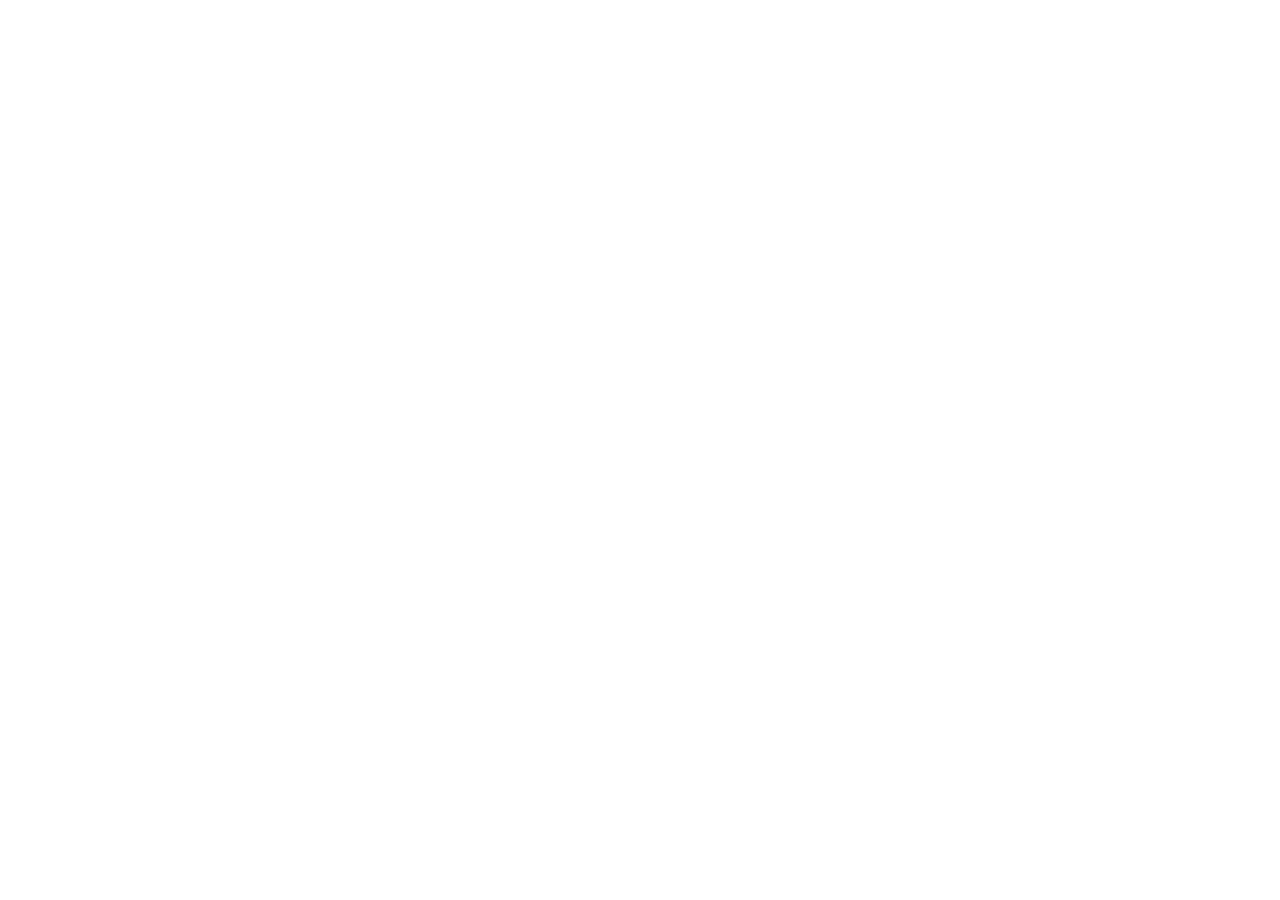
==== img/golden-retriever.html @ 0e8deea1 "nem tudom mit kene ideirni" ====
<!DOCTYPE html>
<html lang="hu">
<head>
    <meta charset="UTF-8">
    <meta name="viewport" content="width=device-width, initial-scale=1.0">
    <title>Arany retriever</title>
</head>
<body>
    
</body>
</html>
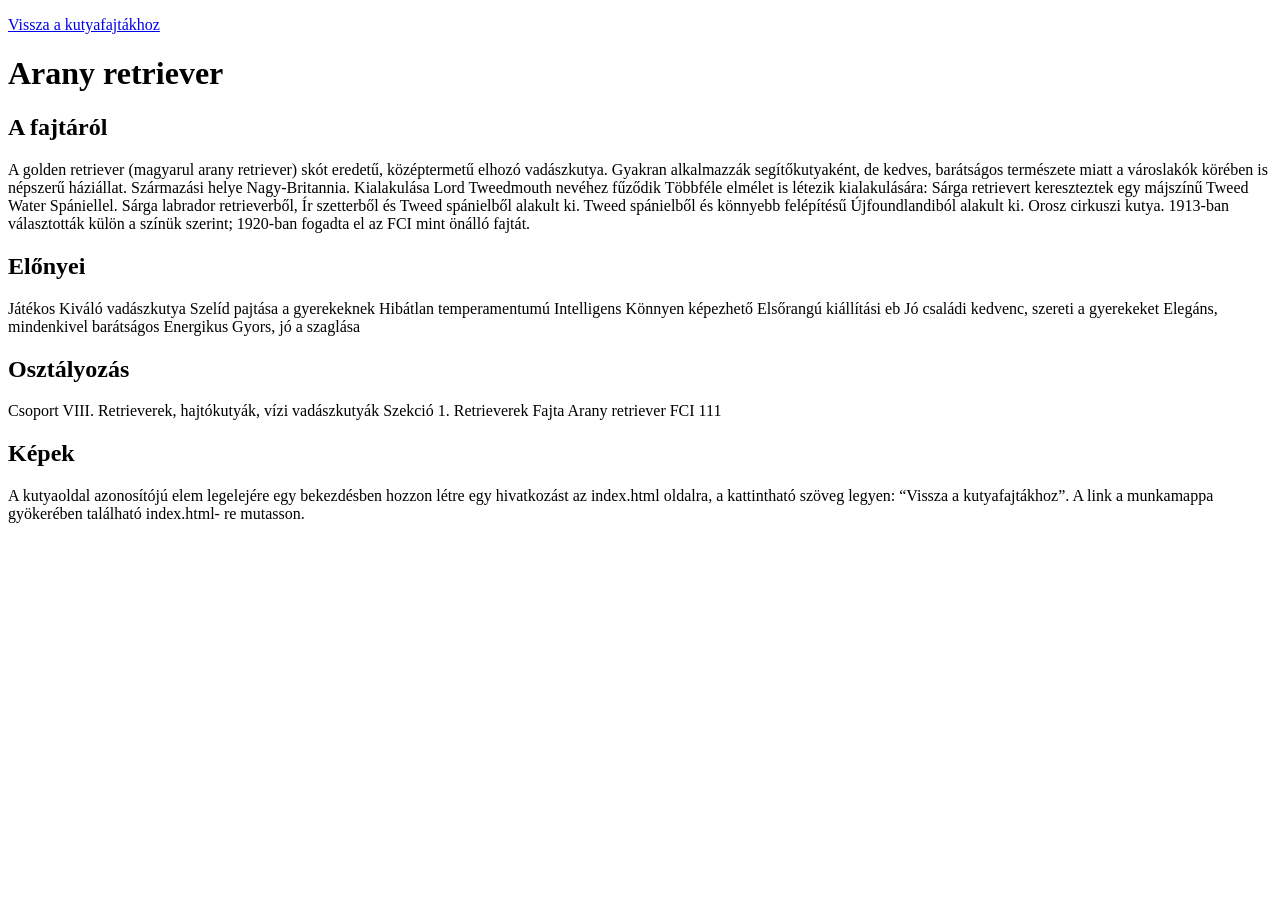
==== commit f9943266: "nem tudom mit kene ideirni" ====
--- a/img/golden-retriever.html
+++ b/img/golden-retriever.html
@@ -1,11 +1,62 @@
 <!DOCTYPE html>
 <html lang="hu">
+
 <head>
     <meta charset="UTF-8">
     <meta name="viewport" content="width=device-width, initial-scale=1.0">
-    <title>Arany retriever</title>
+    <title></title>
 </head>
+
 <body>
-    
+    <main id="kutyaoldal">
+        <p><a href="index.html">Vissza a kutyafajtákhoz</a></p>
+        <h1>Arany retriever</h1>
+       
+        <h2>A fajtáról</h2>
+
+        A golden retriever (magyarul arany retriever) skót eredetű, középtermetű elhozó vadászkutya. Gyakran alkalmazzák
+        segítőkutyaként, de kedves, barátságos természete miatt a városlakók körében is népszerű háziállat.
+
+        Származási helye Nagy-Britannia. Kialakulása Lord Tweedmouth nevéhez fűződik
+
+        Többféle elmélet is létezik kialakulására:
+
+        Sárga retrievert kereszteztek egy májszínű Tweed Water Spániellel.
+        Sárga labrador retrieverből, Ír szetterből és Tweed spánielből alakult ki.
+        Tweed spánielből és könnyebb felépítésű Újfoundlandiból alakult ki.
+        Orosz cirkuszi kutya.
+
+        1913-ban választották külön a színük szerint; 1920-ban fogadta el az FCI mint önálló fajtát.
+        <h2>Előnyei</h2>
+
+        Játékos
+        Kiváló vadászkutya
+        Szelíd pajtása a gyerekeknek
+        Hibátlan temperamentumú
+        Intelligens
+        Könnyen képezhető
+        Elsőrangú kiállítási eb
+        Jó családi kedvenc, szereti a gyerekeket
+        Elegáns, mindenkivel barátságos
+        Energikus
+        Gyors, jó a szaglása
+
+        <h2>Osztályozás</h2>
+
+       Csoport 	VIII. Retrieverek, hajtókutyák, vízi vadászkutyák
+Szekció 	1. Retrieverek
+Fajta 	Arany retriever FCI 111
+
+
+        <h2>Képek</h2>
+        
+    </main>
+
 </body>
-</html>+
+</html>
+
+A kutyaoldal azonosítójú elem legelejére egy bekezdésben hozzon létre egy
+hivatkozást az index.html oldalra, a kattintható szöveg legyen: “Vissza a
+kutyafajtákhoz”. A link a munkamappa gyökerében található index.html-
+re mutasson.
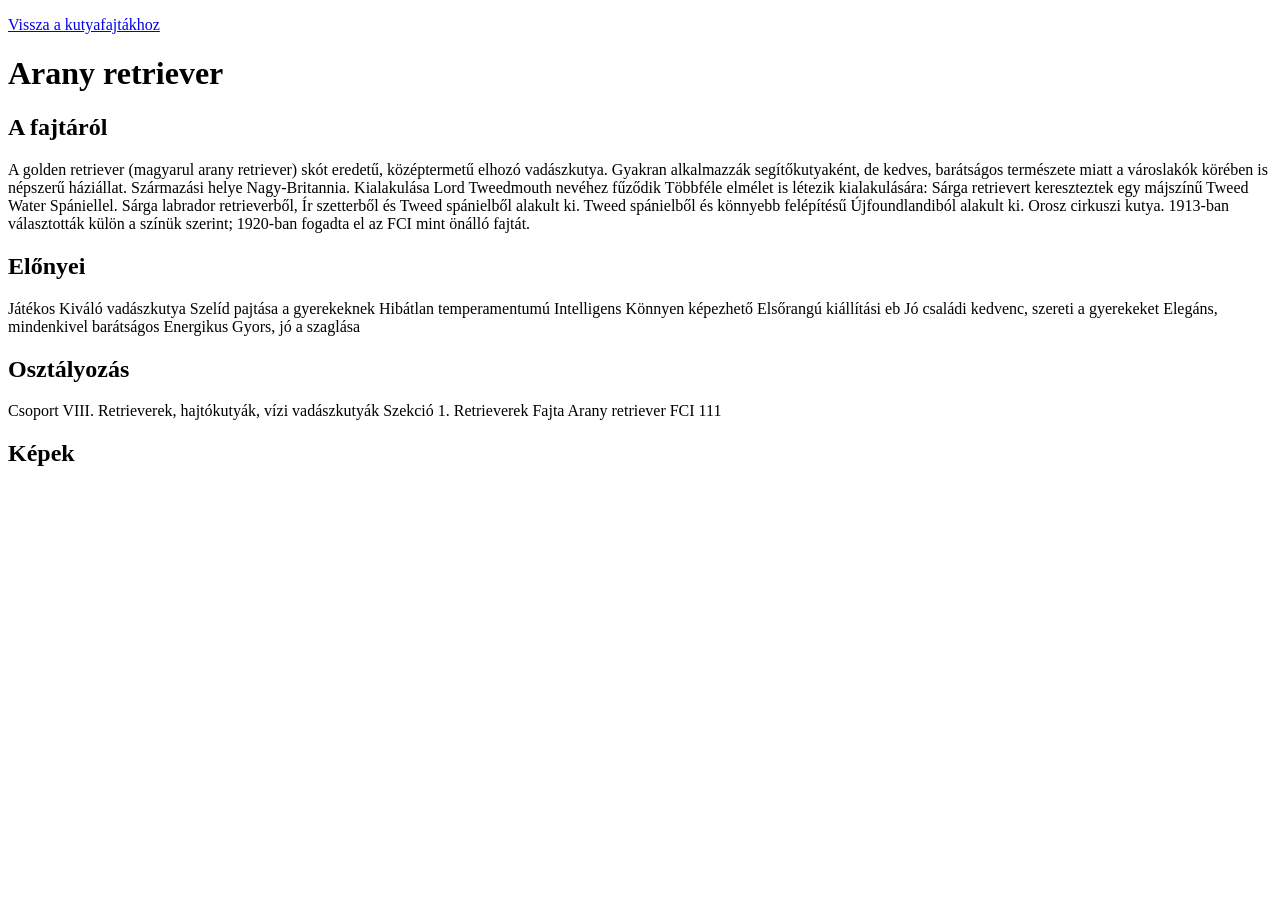
==== commit e2a2dea5: "nem tudom mit kene ideirni" ====
--- a/img/golden-retriever.html
+++ b/img/golden-retriever.html
@@ -56,7 +56,3 @@
 
 </html>
 
-A kutyaoldal azonosítójú elem legelejére egy bekezdésben hozzon létre egy
-hivatkozást az index.html oldalra, a kattintható szöveg legyen: “Vissza a
-kutyafajtákhoz”. A link a munkamappa gyökerében található index.html-
-re mutasson.
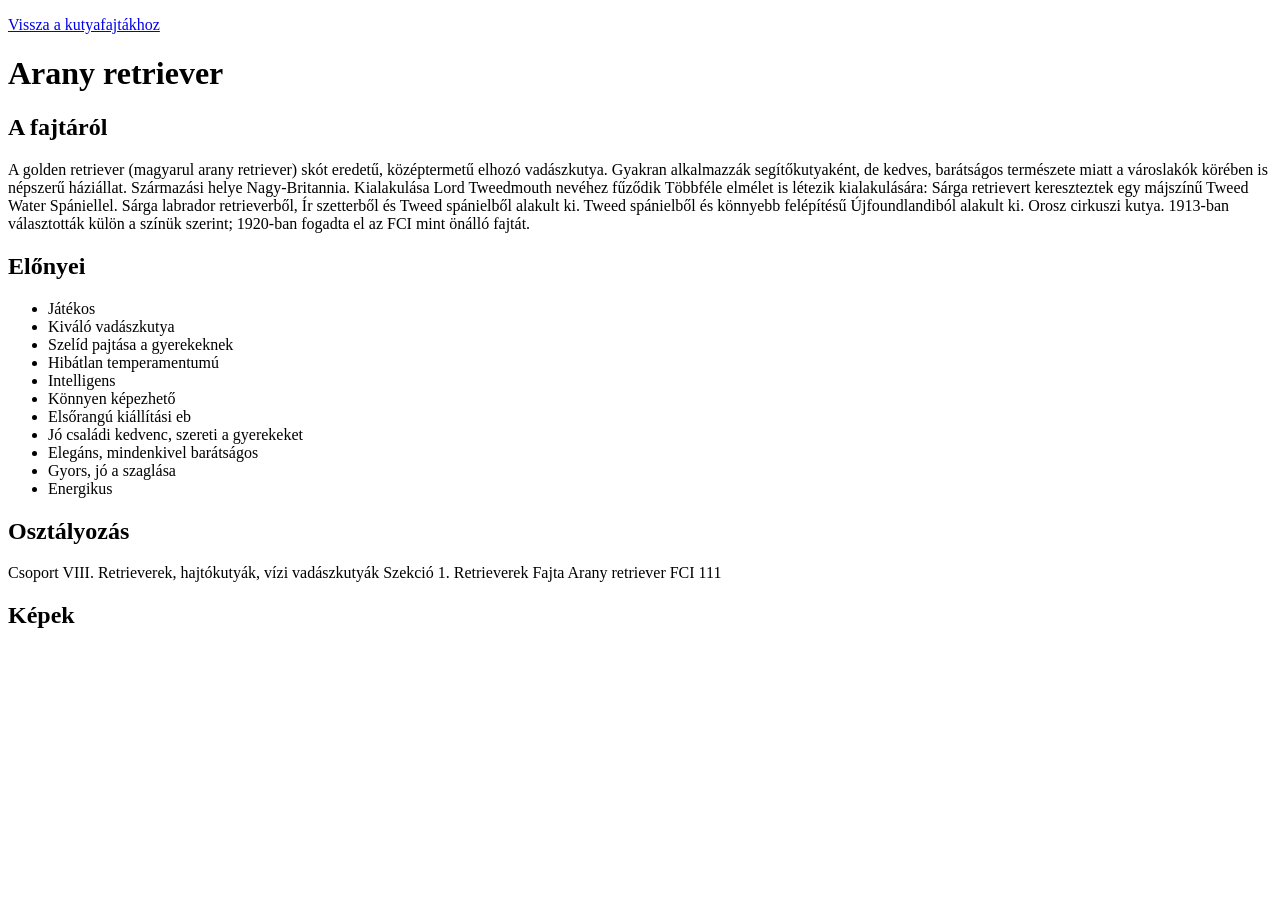
==== commit bb6e233d: "nem tudom mit kene ideirni" ====
--- a/img/golden-retriever.html
+++ b/img/golden-retriever.html
@@ -29,17 +29,19 @@
         1913-ban választották külön a színük szerint; 1920-ban fogadta el az FCI mint önálló fajtát.
         <h2>Előnyei</h2>
 
-        Játékos
-        Kiváló vadászkutya
-        Szelíd pajtása a gyerekeknek
-        Hibátlan temperamentumú
-        Intelligens
-        Könnyen képezhető
-        Elsőrangú kiállítási eb
-        Jó családi kedvenc, szereti a gyerekeket
-        Elegáns, mindenkivel barátságos
-        Energikus
-        Gyors, jó a szaglása
+        <ul>
+            <li>Játékos</li>
+            <li>Kiváló vadászkutya</li>
+            <li> Szelíd pajtása a gyerekeknek</li>
+            <li>Hibátlan temperamentumú</li>
+            <li>Intelligens</li>
+            <li>Könnyen képezhető</li>
+            <li>Elsőrangú kiállítási eb</li>
+            <li> Jó családi kedvenc, szereti a gyerekeket</li>
+            <li> Elegáns, mindenkivel barátságos</li>
+            <li>Gyors, jó a szaglása</li>
+            <li>Energikus</li>
+        </ul>
 
         <h2>Osztályozás</h2>
 
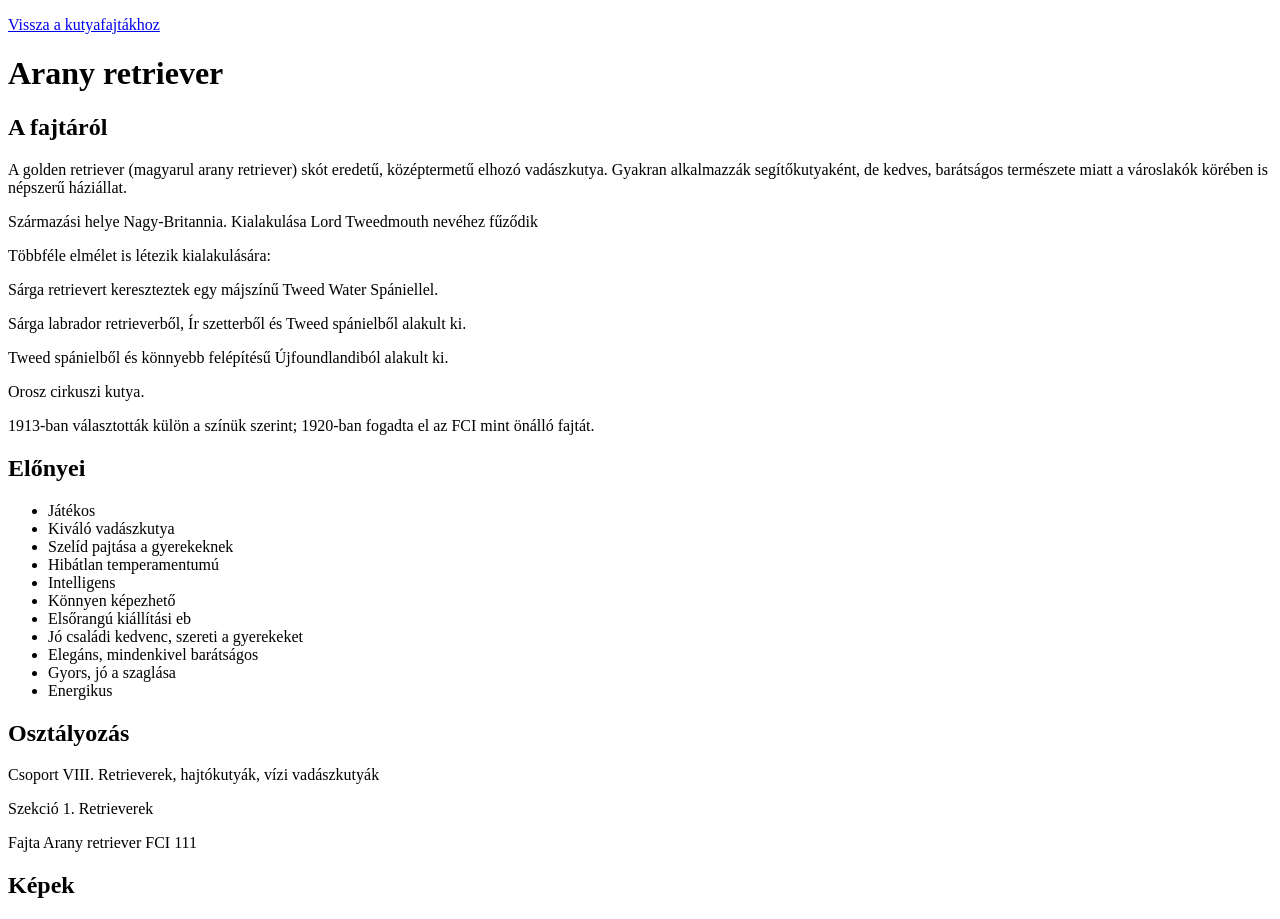
==== commit fe5bed35: "nem tudom mit kene ideirni" ====
--- a/img/golden-retriever.html
+++ b/img/golden-retriever.html
@@ -11,22 +11,23 @@
     <main id="kutyaoldal">
         <p><a href="index.html">Vissza a kutyafajtákhoz</a></p>
         <h1>Arany retriever</h1>
-       
+
         <h2>A fajtáról</h2>
 
-        A golden retriever (magyarul arany retriever) skót eredetű, középtermetű elhozó vadászkutya. Gyakran alkalmazzák
-        segítőkutyaként, de kedves, barátságos természete miatt a városlakók körében is népszerű háziállat.
+        <p>A golden retriever (magyarul arany retriever) skót eredetű, középtermetű elhozó vadászkutya. Gyakran
+            alkalmazzák
+            segítőkutyaként, de kedves, barátságos természete miatt a városlakók körében is népszerű háziállat.</p>
 
-        Származási helye Nagy-Britannia. Kialakulása Lord Tweedmouth nevéhez fűződik
+        <p>Származási helye Nagy-Britannia. Kialakulása Lord Tweedmouth nevéhez fűződik</p>
 
-        Többféle elmélet is létezik kialakulására:
+        <p>Többféle elmélet is létezik kialakulására:</p>
 
-        Sárga retrievert kereszteztek egy májszínű Tweed Water Spániellel.
-        Sárga labrador retrieverből, Ír szetterből és Tweed spánielből alakult ki.
-        Tweed spánielből és könnyebb felépítésű Újfoundlandiból alakult ki.
-        Orosz cirkuszi kutya.
+        <p>Sárga retrievert kereszteztek egy májszínű Tweed Water Spániellel.</p>
+        <p>Sárga labrador retrieverből, Ír szetterből és Tweed spánielből alakult ki.</p>
+        <p>Tweed spánielből és könnyebb felépítésű Újfoundlandiból alakult ki.</p>
+        <p>Orosz cirkuszi kutya.</p>
 
-        1913-ban választották külön a színük szerint; 1920-ban fogadta el az FCI mint önálló fajtát.
+        <p>1913-ban választották külön a színük szerint; 1920-ban fogadta el az FCI mint önálló fajtát.</p>
         <h2>Előnyei</h2>
 
         <ul>
@@ -45,16 +46,15 @@
 
         <h2>Osztályozás</h2>
 
-       Csoport 	VIII. Retrieverek, hajtókutyák, vízi vadászkutyák
-Szekció 	1. Retrieverek
-Fajta 	Arany retriever FCI 111
+        <p>Csoport VIII. Retrieverek, hajtókutyák, vízi vadászkutyák</p>
+        <p>Szekció 1. Retrieverek</p>
+        <p>Fajta Arany retriever FCI 111</p>
 
 
         <h2>Képek</h2>
-        
+
     </main>
 
 </body>
 
-</html>
-
+</html>
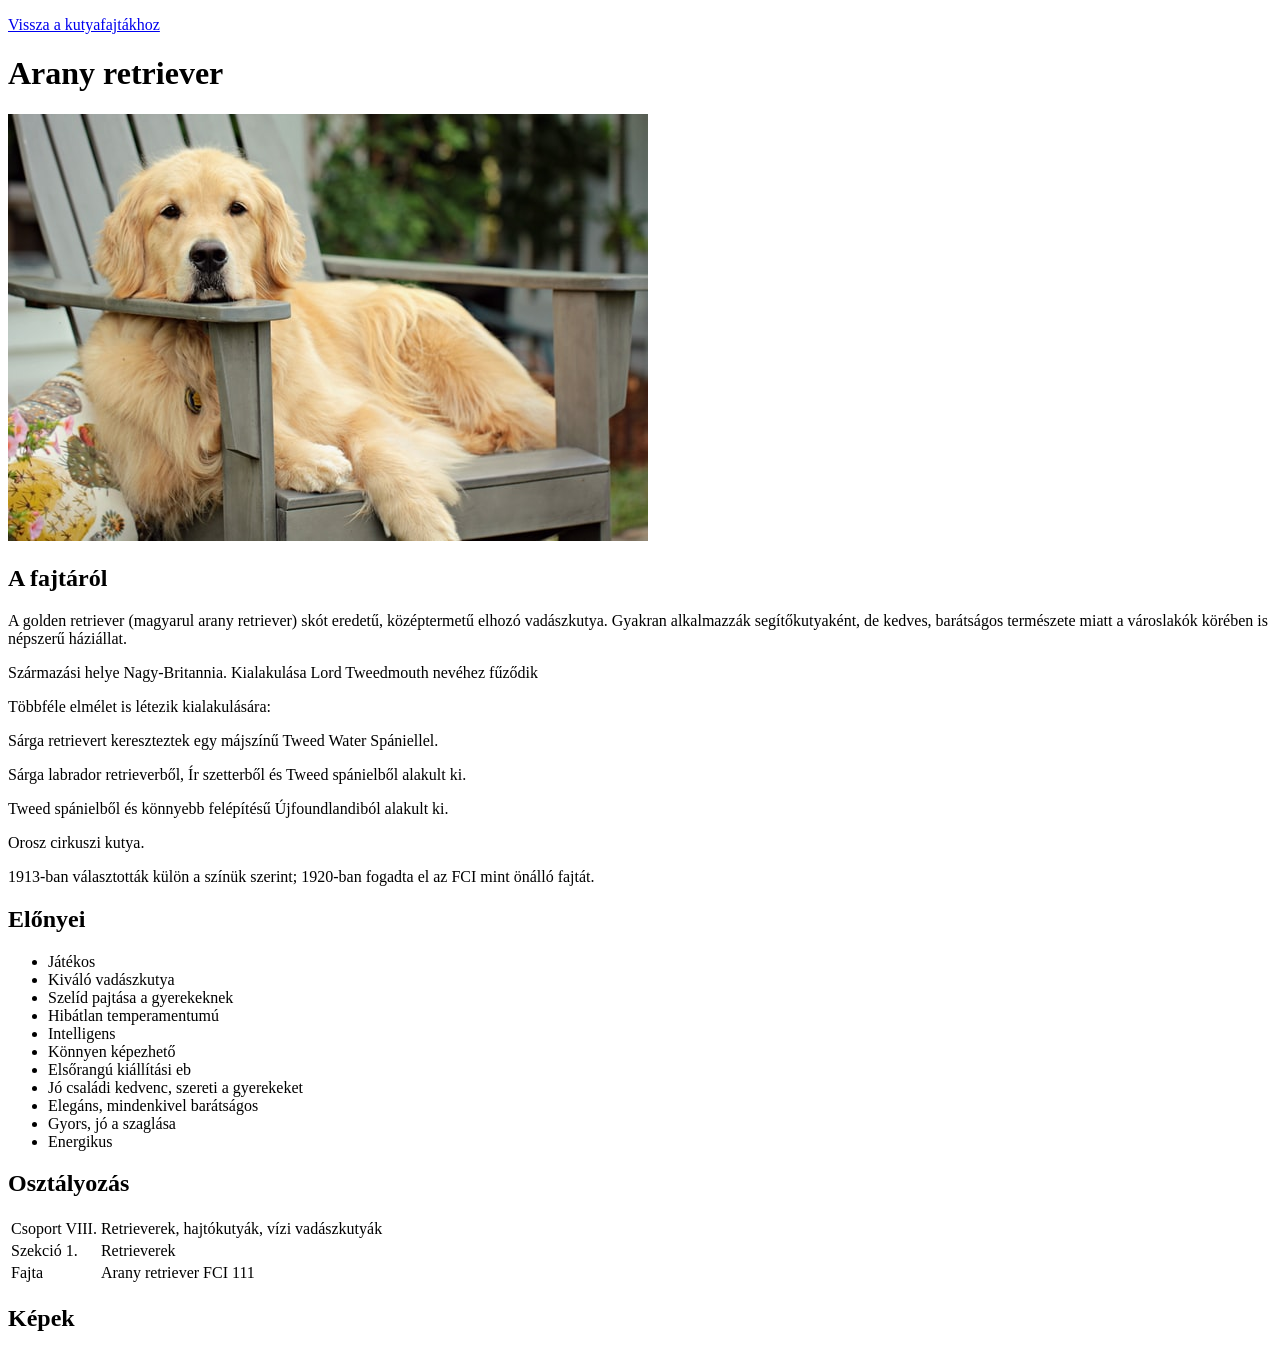
==== commit 0829fdb7: "nem tudom mit kene ideirni" ====
--- a/img/golden-retriever.html
+++ b/img/golden-retriever.html
@@ -11,7 +11,9 @@
     <main id="kutyaoldal">
         <p><a href="index.html">Vissza a kutyafajtákhoz</a></p>
         <h1>Arany retriever</h1>
-
+<img class="minikep" src="../img/dogs/golden-retriever/david-moynihan-BT_QM4CpnNE-unsplash.jpg" alt="Egy arany retriever
+fekszik a széken" title="Arany retriever">
+ 
         <h2>A fajtáról</h2>
 
         <p>A golden retriever (magyarul arany retriever) skót eredetű, középtermetű elhozó vadászkutya. Gyakran
@@ -46,9 +48,21 @@
 
         <h2>Osztályozás</h2>
 
-        <p>Csoport VIII. Retrieverek, hajtókutyák, vízi vadászkutyák</p>
-        <p>Szekció 1. Retrieverek</p>
-        <p>Fajta Arany retriever FCI 111</p>
+<table>
+    <tr>
+        <td>Csoport VIII.</td>
+        <td>Retrieverek, hajtókutyák, vízi vadászkutyák</td>
+    </tr>
+    <tr>
+        <td>Szekció 1.</td>
+        <td>Retrieverek</td>
+    </tr>
+    <tr>
+        <td>Fajta</td>
+        <td>Arany retriever FCI 111</td>
+    </tr>
+
+        <table></table>
 
 
         <h2>Képek</h2>
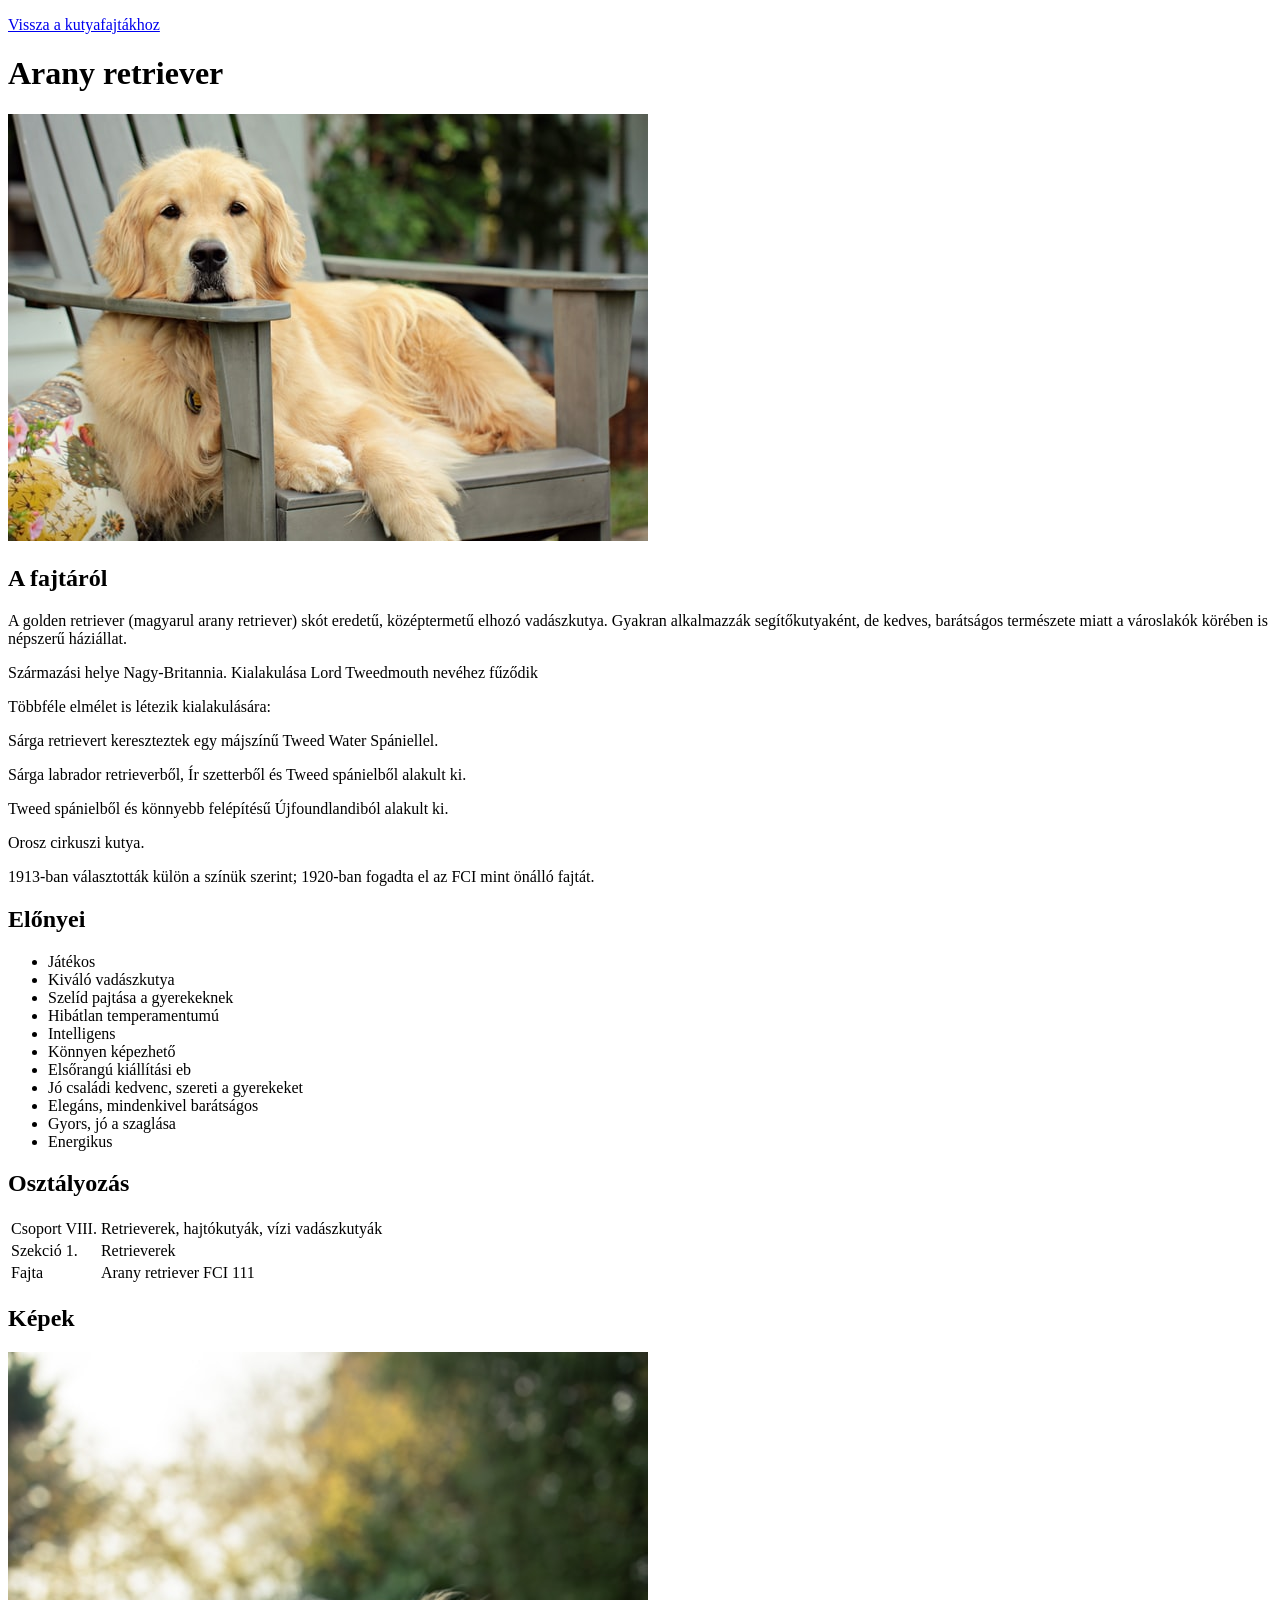
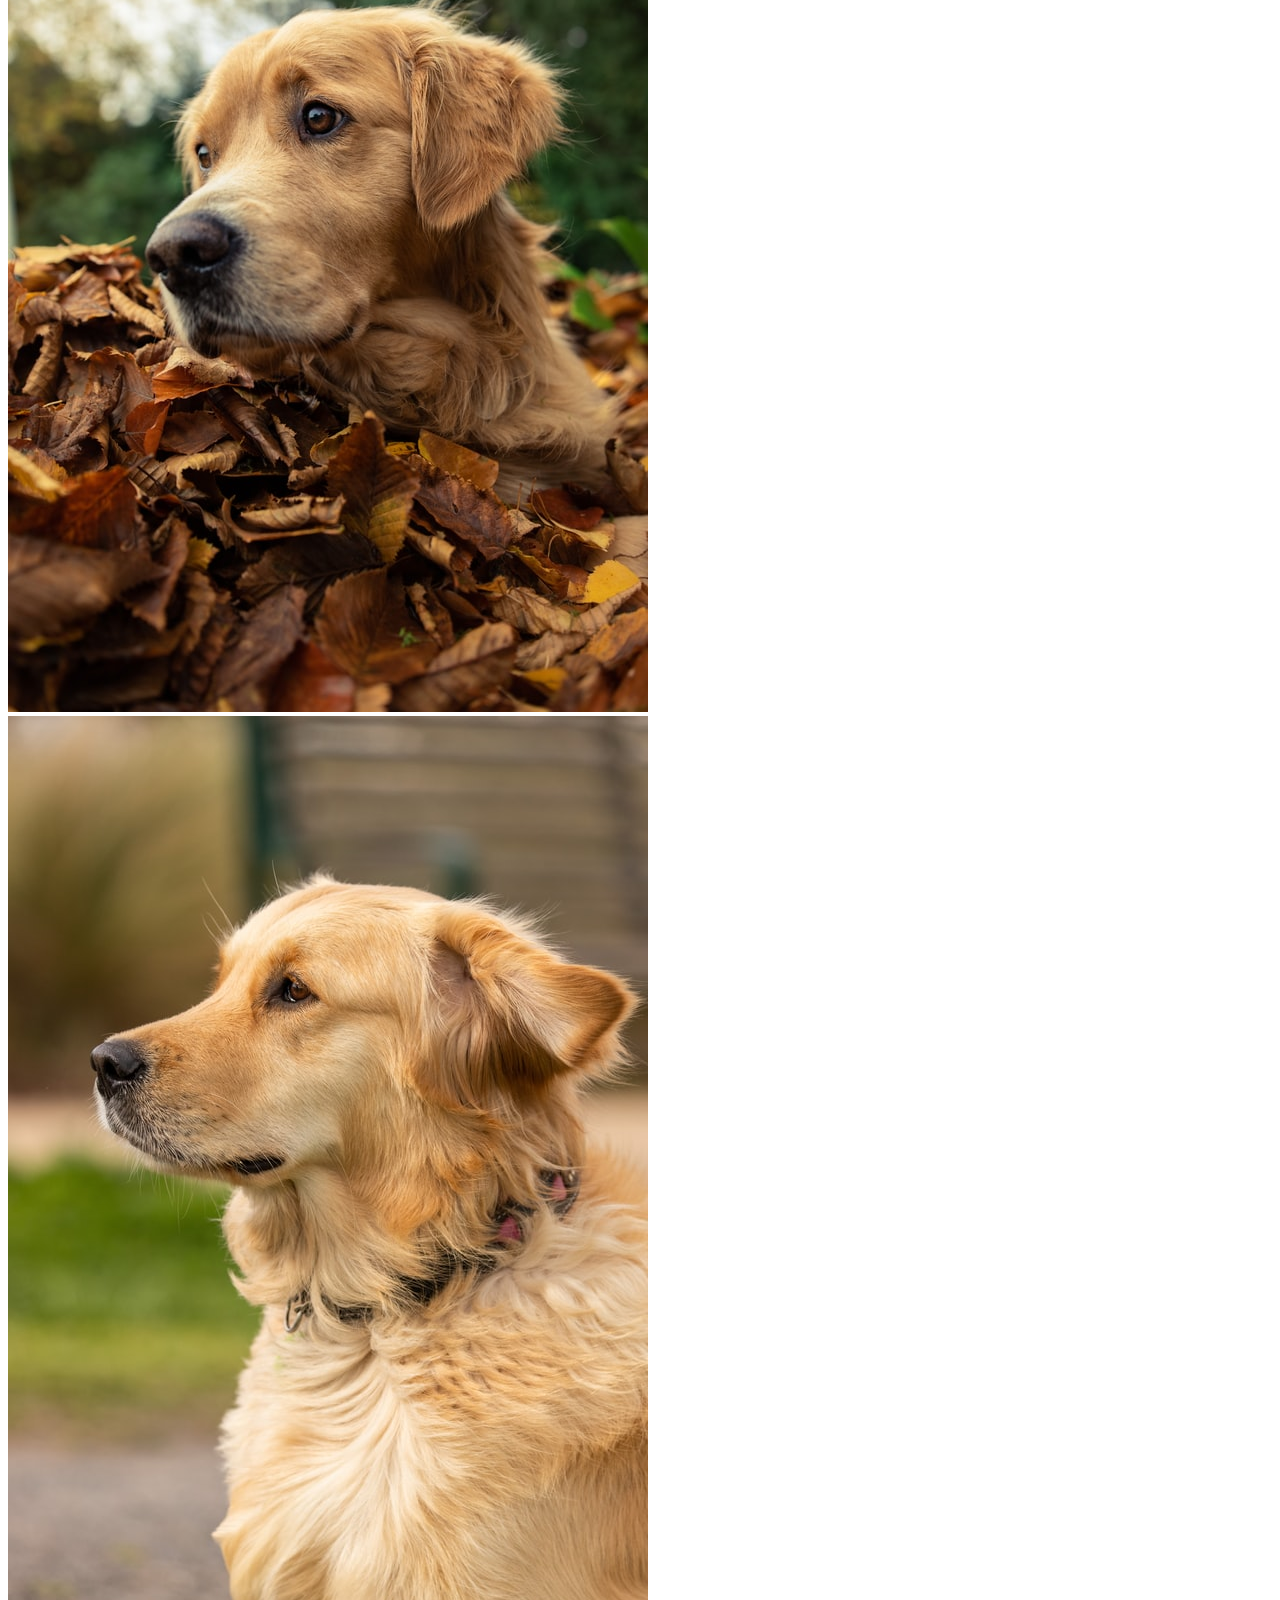
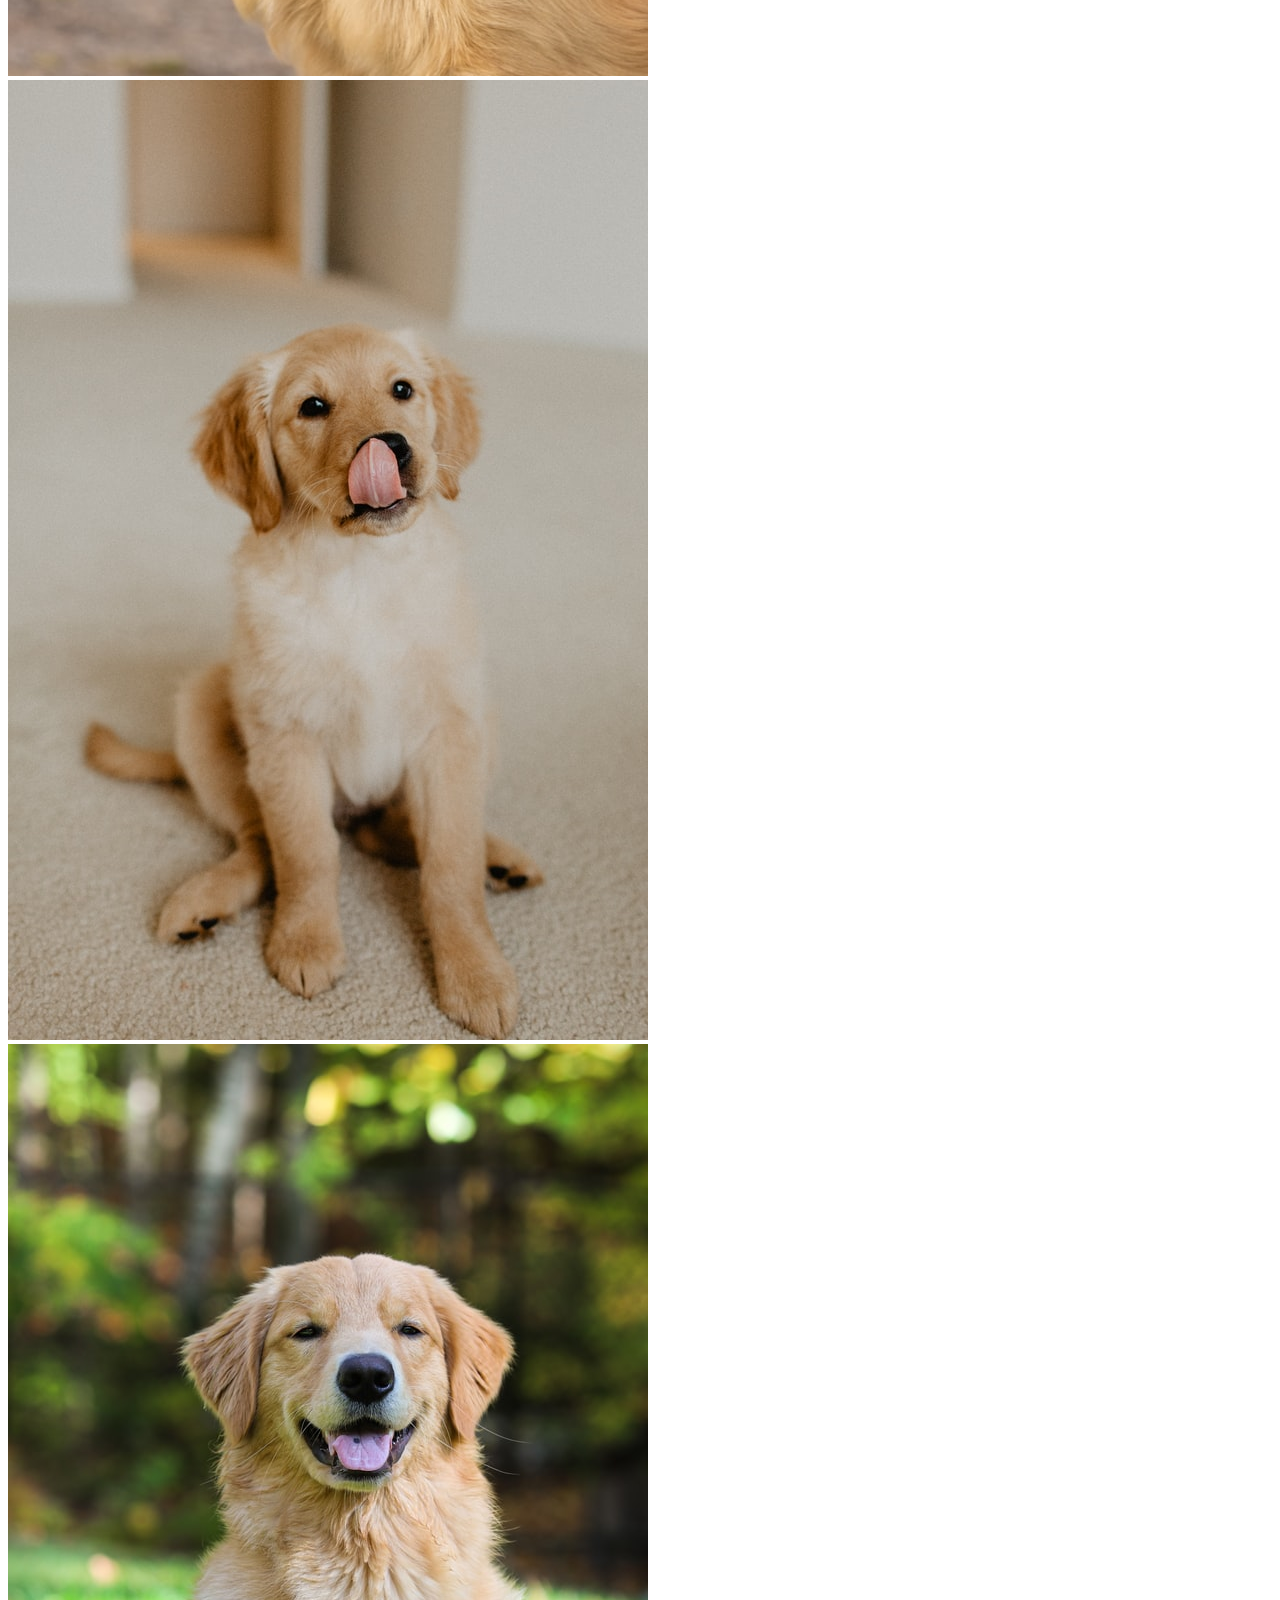
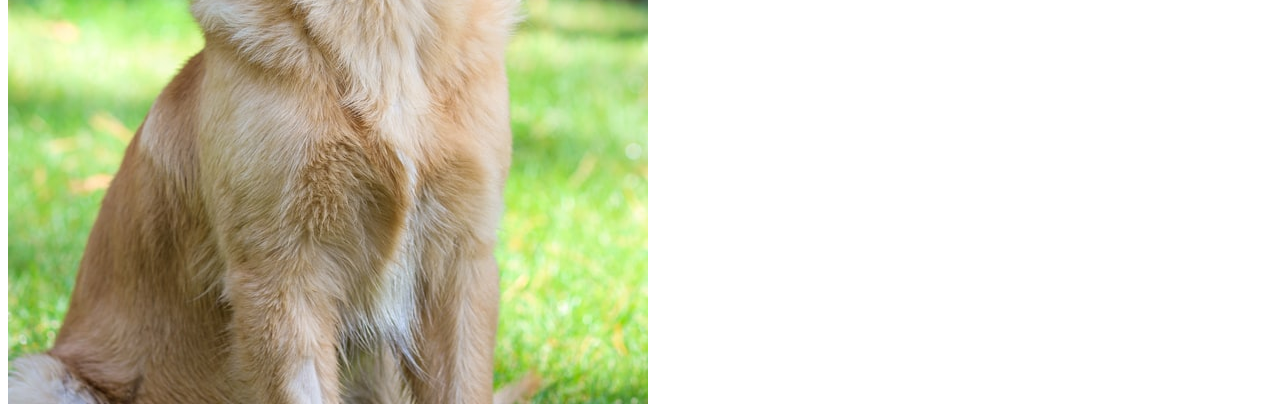
==== commit 80b6efee: "nem tudom mit kene ideirni" ====
--- a/img/golden-retriever.html
+++ b/img/golden-retriever.html
@@ -66,6 +66,15 @@
 
 
         <h2>Képek</h2>
+        <div class="kepek"> 
+    <img class="kep" src="../img/dogs/golden-retriever/hugo-lamacq-mXa-47dLsrA-unsplash.jpg" alt="">
+    <img class="kep" src="../img/dogs/golden-retriever/mitchell-luo-f0Y_FDt0xJo-unsplash.jpg" alt="">
+    <img class="kep" src="../img/dogs/golden-retriever/olga-andreyanova-XeOO8ir_YHs-unsplash.jpg" alt="">
+    <img class="kep" src="../img/dogs/golden-retriever/shayna-douglas-rFao8fcvTdY-unsplash.jpg" alt="">
+
+
+
+        </div>
 
     </main>
 
